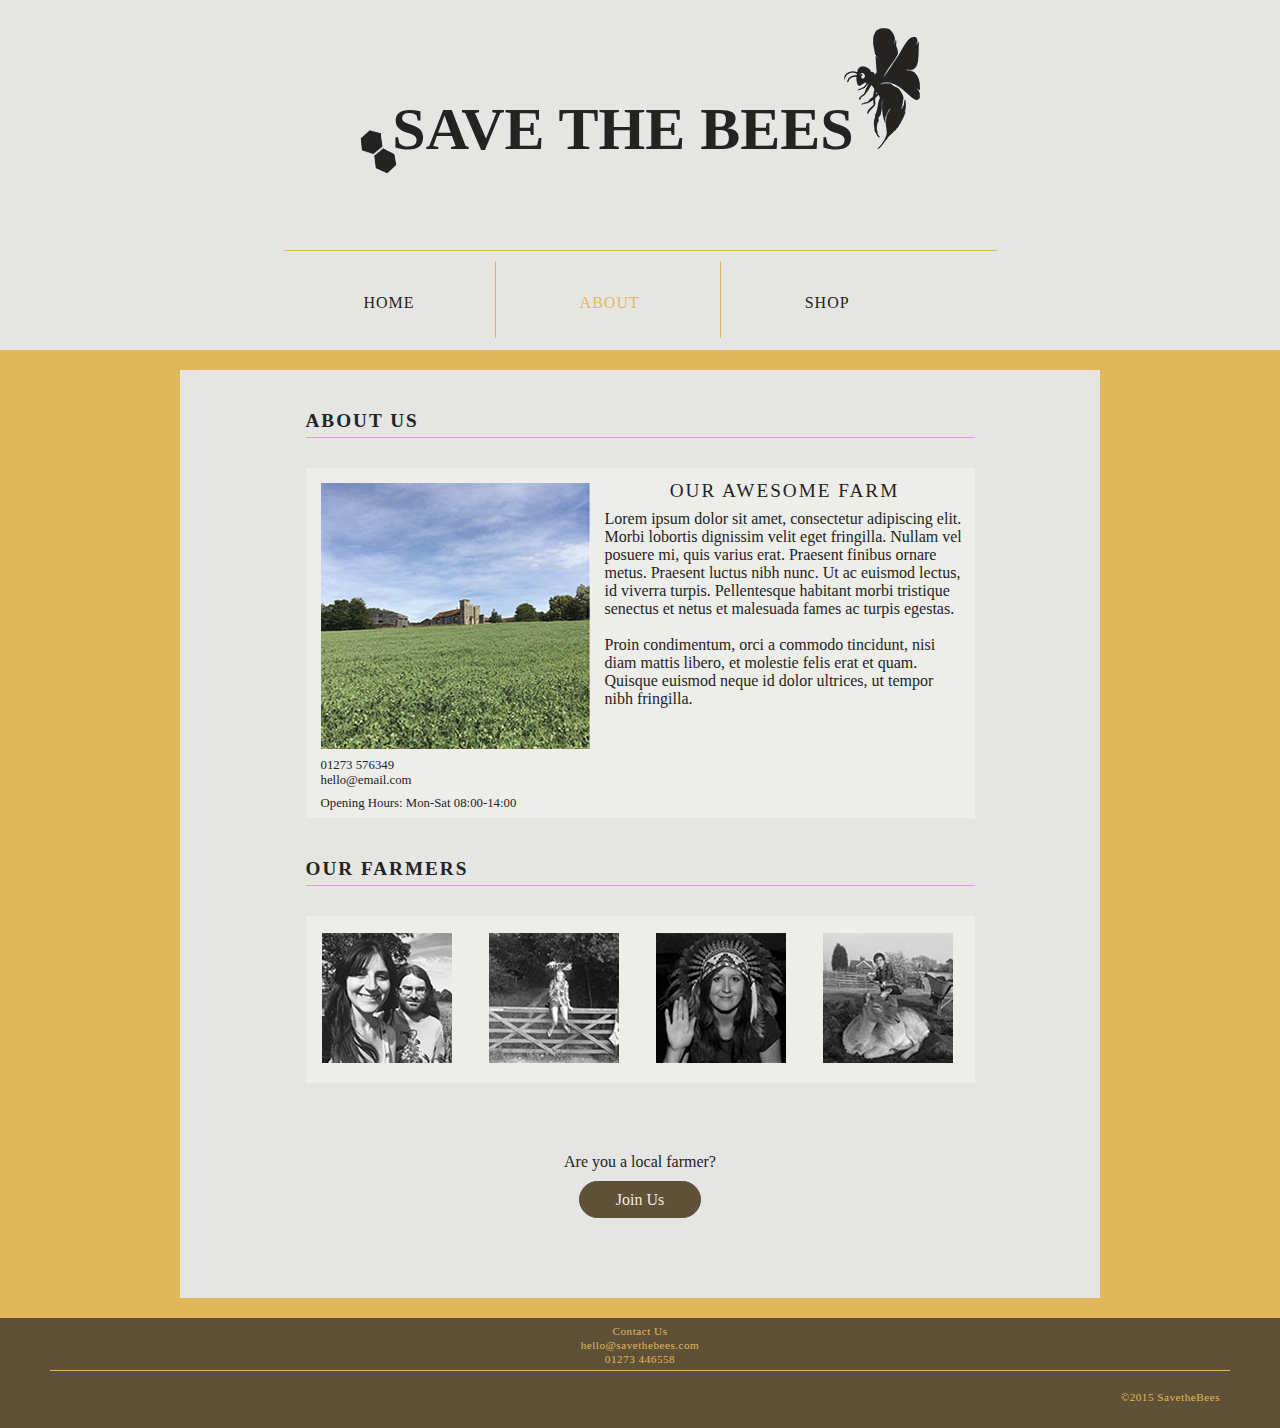
==== about.html @ 03b9f9aa "XHTML Validation changes" ====
<!Doctype html>
<html>

<head>
  <link rel = "stylesheet" type = "text/css" href="index.css" >
  <link rel="shortcut icon" href="images/honey-fav.ico" type="image/x-icon"/>

  <title>Save the Bees</title>
</head>

<body>

  <header class = "container">
      <div id = "logo">
        <h1 id = "title">
          <img id = "comb" src = "images/honeycomb.png" alt = "honeycomb">
           save the bees
          <img id = "bee" src = "images/honeybee.png" alt = "honeybee">
        </h1>
      </div>

      <ul id = "nav-menu">
        <li class = "nav" id = "home"> <a href = "index.html" >home</a></li>
        <li class = "nav" id = "about"> <a href = "about.html" class='active'>about</a></li>
        <li class = "nav"> <a href = "shop.html">shop</a></li>
      </ul>
  </header>

  <div class = "main-container">

    <div class = "panel" id = "about-panel">

      <h3 class = "farm-title" id = "us">about us</h3>

    <div class = "farm">
      <div class = "farm-detail">
        <img src = "images/farm.jpg" alt = "farm"/>
          <div class = "farm-contact">
            <p>01273 576349</p>
            <p><a href = "mailto:hello@email.com">hello@email.com</a></p>
            <p id ="opening">Opening Hours: Mon-Sat 08:00-14:00 </p>
          </div>
      </div>
      <div class = "farm-description">
        <h3>our awesome farm</h3>
        <p>Lorem ipsum dolor sit amet, consectetur adipiscing elit.
        Morbi lobortis dignissim velit eget fringilla. Nullam vel posuere mi,
        quis varius erat. Praesent finibus ornare metus. Praesent luctus nibh
        nunc. Ut ac euismod lectus, id viverra turpis. Pellentesque habitant
        morbi tristique senectus et netus et malesuada fames ac turpis egestas.</p>
        <br />
        <p>Proin condimentum, orci a commodo tincidunt, nisi diam mattis libero, et molestie felis erat et quam. Quisque euismod neque id dolor ultrices, ut tempor nibh fringilla.</p>
      </div>
    </div>

    <h3 class = "farm-title" id = "our-farmers">our farmers</h3>

    <div class = "farmer-pics">
      <div class = "farm-container"><img src = "images/izzyandluke.jpg" alt = "farmersizzyandluke"/><div class = "overlay"><p>Izzy & Luke </p></div>
      </div>

      <div class = "farm-container"><img src = "images/scarlet.jpg" alt = "farmerscarlet"/><div class = "overlay"><p>Scarlet</p></div>
      </div>

      <div class = "farm-container"><img src = "images/nicola.jpg" alt = "farmernicola"/><div class = "overlay"><p>Nicola</p></div>
      </div>

      <div class = "farm-container"><img src = "images/adam.jpg" alt = "farmeradam"/><div class = "overlay"><p>Adam</p></div>
      </div>
    </div>

    <div class = "join-us">
      <p class = "join">Are you a local farmer?</p>
      <p class = "button"><a href = "mailto:hello@savethebees.com">Join Us</a></p>
    </div>

  </div> <!--End of panel-->
  </div> <!--End of Main Container -->

  <footer>
    <div id = "contact-info">
      <p class = "info">Contact Us</p>
      <p class = "info"><a href = "mailto:hello@savethebees.com">hello@savethebees.com</a></p>
      <p class = "info">01273 446558</p>
    </div>
    <p id = "copyright">&copy;2015 SavetheBees</p>
  </footer>

</body>

</html>
---- index.css ----
*{
  margin:0px;
  padding:0px;
}

body {
  background-color: #e0b859;
  font-family: Montserrat; sans-serif;
  color:#242322;

}

h1{
  text-transform: uppercase;
  font-size: 60px;
  font-weight:550;
  text-align:center;
}

h2{
  text-transform:uppercase;
  font-size:3.5em;
  font-weight:400;
  letter-spacing:2px;
  text-align:center;
  padding-bottom:50px;
}

h3{
  text-transform:uppercase;
  font-size:1.2em;
  font-weight:400;
  letter-spacing:2px;
  text-align:center;
}

p{
  font-weight:200;
}

ul{
  display:block;
}

li{
  list-style-type: none;
  font-weight:200;
}

.main-container{
  width:920px;
  position:relative;
  margin:20px auto;
}

.panel{
  background-color:#e5e5e4;
}

/* Links */

a{
  text-decoration:none;
  color:#242322;
}

a:hover{
  color:#e0b859;
  text-decoration:none;
}

a.active{
  color:#e0b859;
   text-decoration:none;
}

/* Title/logo/header */

.container {
  background-color: #e5e5e4;
  height:350px;
  margin:0 auto;
}

#logo{
  height:250px;
  margin:auto auto;

}


#title{
  padding:28px;
  margin:0 auto;

}

#comb{
  margin-right: -20px;
  margin-bottom: -25px;
}

#bee{
  margin-left: -25px;

}

/* Navigation */

#nav-menu{
  width:713px;
  height:100px;
  margin:0 auto;
  border-top: solid 1px #e0b859;
}

#nav-menu .nav{
  display: inline-block;
  padding-top:33px;
  padding-bottom:26px;
  padding-left:80px;
  padding-right:80px;
  text-decoration: none;
  text-transform:uppercase;
  letter-spacing: 1px;
  position:relative;
  font-weight: 400;
}

#home {
  border-right:solid 1px #e0b859;
  margin-top: 10px;
  margin-bottom:20px;
}

#about{
  border-right:solid 1px #e0b859;
  margin-top: 10px;
  margin-bottom:20px;
}

/* Home main body content */

.arrow{
  color:#e5e5e4;
  position: absolute;
  z-index:100;
  top:155px;
  cursor:pointer;
}

.arrow-r{
  left:5px;
}

.arrow-l{
  right:5px;
}

.main-container .slick-slider{
  margin-bottom:20px;
}

.main-container .slick-dots{
  bottom:11px;
}

.main-container .slick-dots li button::before{
  background:url('images/honeycomb-sprite.png') no-repeat 0 0px;
  width:24px;
  height:21px;
  content: "";
}

.main-container .slick-dots li button{
  background:url('images/honeycomb-sprite.png') no-repeat 0 -22px;
  width:24px;
  height:21px;
  opacity:1;
}

.main-container .slick-dots li.slick-active button:before{
  opacity:1;
}


#left-content{
  width:500px;
  padding:34px;
}

.left-text-content{
  padding:5px;
}

#right-content{
  width:250px;
  height:695px;
  padding:40px;
  float:right;
}

#bullet-title{
  border-bottom: solid 1px #e0b859;
  padding-bottom:30px;
}

.bullet{
  margin:0 0 20px 10px;
  padding-left:20px;
  line-height:20px;
  background:url(images/bulletpoint.png)no-repeat left center;
  background-position:left 0 top 4px;
}

#help-image{
  margin:30px 10px;
}

/* About main body content */

#about-panel{
  padding:10px 125.5px;
}

.farm-title{
  font-weight: 600;
  border-bottom: solid 1px #e0b859;
  padding: 30px 0px 5px 0px ;
  text-align:left;
}

#us{
  margin-bottom:30px;
}

.farm{
  background-color:#ededea;
  width:100%;
  height:350px;
}

.farm-detail{
  float:left;
  padding:15px;
}

.farm-description{
  padding:12px 10px;
}

.farm-description h3{
  padding-bottom:8px;
}

.farm-contact{
  padding-top: 5px;
  font-size:0.8em;
}

#opening{
  padding:8px 0;
}

#our-farmers{
  margin-top:10px;
}

.join-us{
  margin:70px auto;
}

.join{
  text-align:center;
  margin:10px;
}

.button a{
  display:block;
  height:35px;
  width:120px;
  background-color: #5f5137;
  border:1px solid #5f5137;
  border-radius: 20px;
  color: #ededea;
  text-align:center;
  font-weight:100;
  line-height: 35px;
  margin:0 auto;
}

.button a:hover{
  color:#e0b859;
  text-decoration:none;
}

.farmer-pics{
  background-color:#ededea;
  margin-top:30px;
  width:100%;
}

.farm-container{
  display:inline-block;
  margin:16.5px;
  position:relative;
}

.overlay{
  position:absolute;
  background-color:#5f5137;
  width:130px;
  height:130px;
  top:0px;
  left:0px;
  opacity:0;
}

.overlay p{
  color: #ededea;
  text-align:center;
  font-weight:200;
  margin-top:55px;
  padding:5px;
  background-color:#5f5137;
}

.farm-container:hover .overlay {
  opacity:0.8;
}

.farm-container:hover .overlay p{
  opacity:1;
}


/*Shop main body content*/

#shop-container{
  height:580px;
}

#shop-container img{
  position:absolute;
  margin:45px 20px;
}

#shop-container h2{
  font-size: 2em;
  padding:10px;
  float:right;
  margin:26px 125px;
  position:relative;
  text-transform: none;
}

#shop-container h3{
  float:right;
  position:relative;
  margin:78px -300px;
  margin-bottom: 0;
  text-transform: none;
  font-weight: 100;
}

#shop-container p{
  float:right;
  width:420px;
}

.honey-description{
  margin:120px -448px;
}

.shop-description{
  margin:180px -448px;
}

.price{
  margin:280px -448px;
  font-weight: 500;
  font-size: 1.2em;
}

.cart-button{
  position: relative;
  margin:360px -447px;
  margin-bottom:0;
  text-align:center;
  padding:14px 2px;
  background-color: #000;
  color:#ededea;
  border-radius: 5px;
}

.cart-button a{
  color:#ededea;
}

.cart-button a:hover{
  color:#e0b859;
  text-decoration:none;
}


/* Find honey farm/google map */

#find-farm{
  margin:20px 0;
  padding:20px;
}

#honeyfarm-text{
  padding-bottom: 50px;
}

#find-farm h3{
  border-bottom: solid 1px #e0b859;
  font-weight: 500;
  padding:10px 0 20px;
  width:400px;
  float:right;

}

#find-farm p {
  padding-top:80px;
}

#map{
  width:460px;
  height:340px;
  float:left;
  margin-right: 20px;
}

/* Footer Section */

footer{
  background-color:#5f5137;
  height:110px;
}

.info{
  color:#e0b859;
  font-size: 0.7em;
  text-align:center;
  margin:0 auto;
  padding-top:2px;

}

.info a {
  color:#e0b859;
}

#contact-info{
  padding:5px;
  border-bottom: solid 1px #e0b859;
  margin-right:50px;
  margin-left:50px;
  letter-spacing:0.5px;
}

#copyright{
  color:#e0b859;
  font-size: 0.7em;
  text-align: right;
  margin-right: 60px;
  margin-top:20px;
  letter-spacing:0.5px;
}
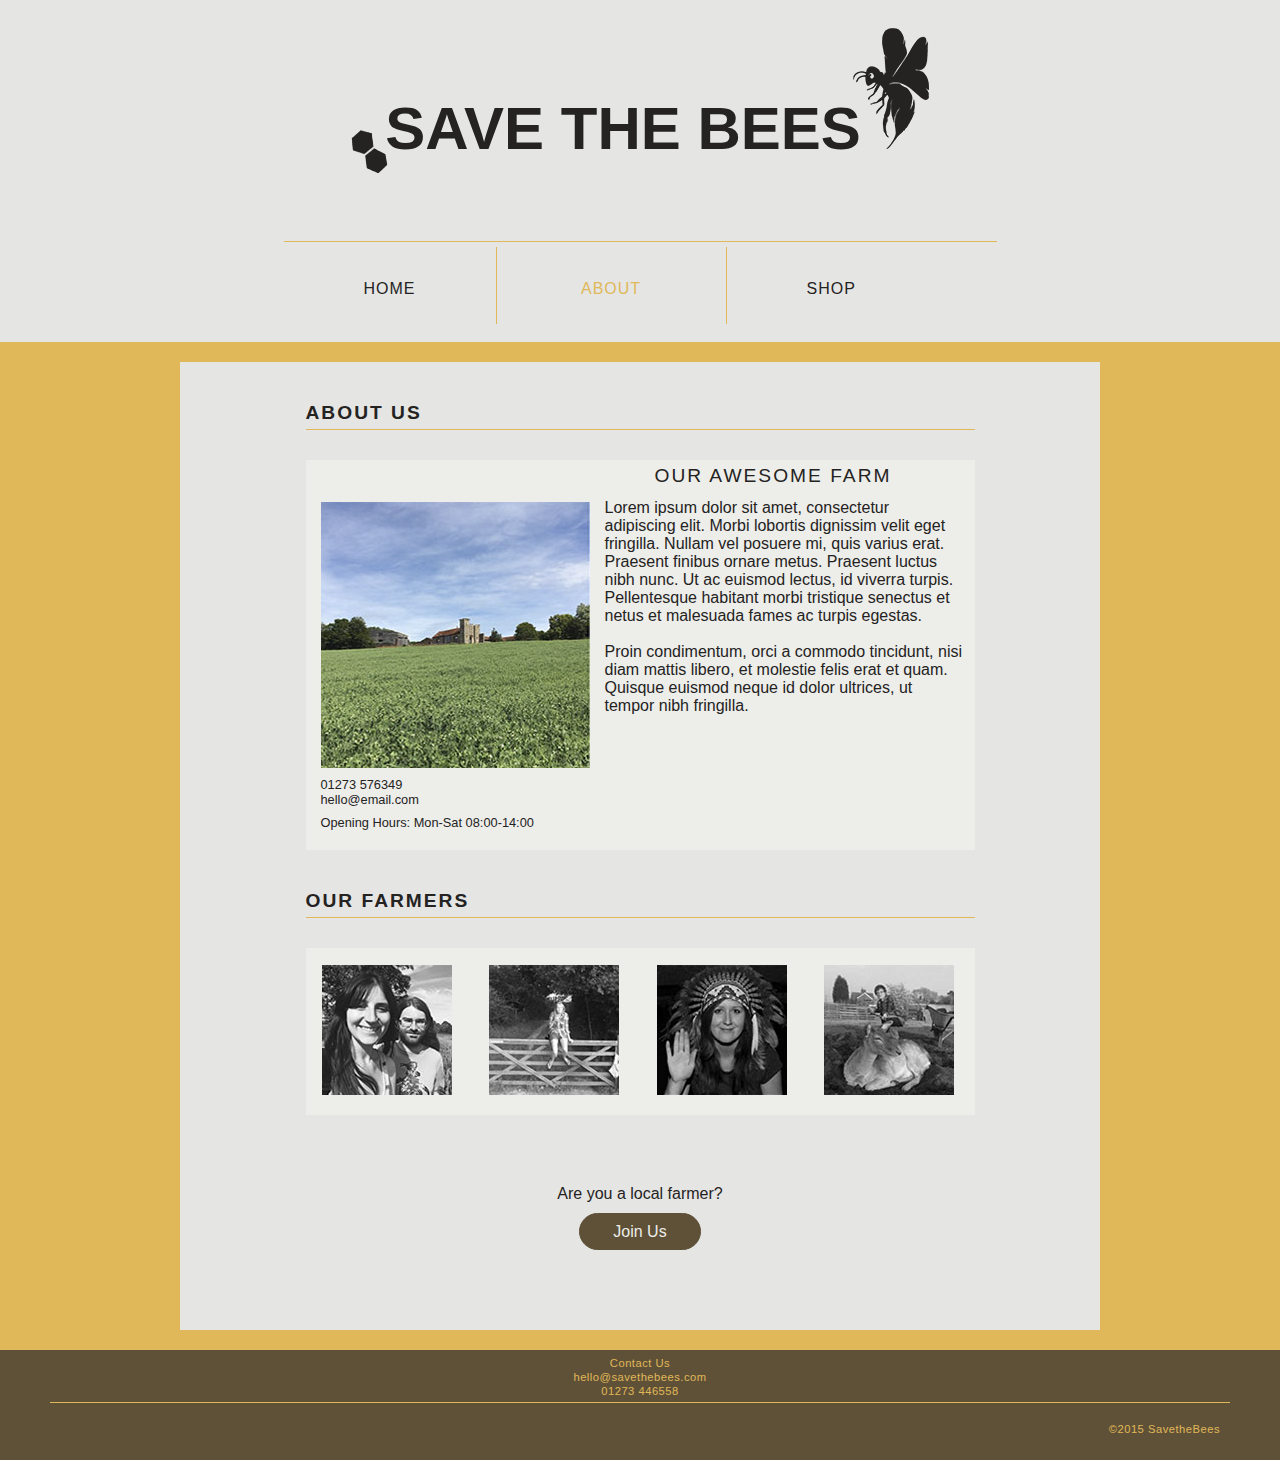
==== commit c254767d: "Started responsive media queries for about page. Moved order of 'about us' html so it scales better " ====
--- a/about.html
+++ b/about.html
@@ -5,6 +5,7 @@
   <link rel = "stylesheet" type = "text/css" href="index.css" >
   <link rel="shortcut icon" href="images/honey-fav.ico" type="image/x-icon"/>
 
+  <meta name="viewport" content="width=device-width, initial-scale=1">
   <title>Save the Bees</title>
 </head>
 
@@ -22,7 +23,7 @@
       <ul id = "nav-menu">
         <li class = "nav" id = "home"> <a href = "index.html" >home</a></li>
         <li class = "nav" id = "about"> <a href = "about.html" class='active'>about</a></li>
-        <li class = "nav"> <a href = "shop.html">shop</a></li>
+        <li class = "nav" id = "shop"> <a href = "shop.html">shop</a></li>
       </ul>
   </header>
 
@@ -33,16 +34,16 @@
       <h3 class = "farm-title" id = "us">about us</h3>
 
     <div class = "farm">
+      <h3 id = "awesome-farm">our awesome farm</h3>
       <div class = "farm-detail">
         <img src = "images/farm.jpg" alt = "farm"/>
-          <div class = "farm-contact">
-            <p>01273 576349</p>
-            <p><a href = "mailto:hello@email.com">hello@email.com</a></p>
-            <p id ="opening">Opening Hours: Mon-Sat 08:00-14:00 </p>
-          </div>
+        <div class = "farm-contact">
+          <p>01273 576349</p>
+          <p><a href = "mailto:hello@email.com">hello@email.com</a></p>
+          <p id ="opening">Opening Hours: Mon-Sat 08:00-14:00 </p>
+        </div>
       </div>
       <div class = "farm-description">
-        <h3>our awesome farm</h3>
         <p>Lorem ipsum dolor sit amet, consectetur adipiscing elit.
         Morbi lobortis dignissim velit eget fringilla. Nullam vel posuere mi,
         quis varius erat. Praesent finibus ornare metus. Praesent luctus nibh
--- a/index.css
+++ b/index.css
@@ -5,9 +5,13 @@
 
 body {
   background-color: #e0b859;
-  font-family: Montserrat; sans-serif;
+  font-family: Montserrat,helvetica,sans-serif;
   color:#242322;
 
+}
+
+img{
+  max-width:100%;
 }
 
 h1{
@@ -48,13 +52,15 @@
 }
 
 .main-container{
-  width:920px;
+  max-width:920px;
+  width:100%;
   position:relative;
   margin:20px auto;
 }
 
 .panel{
   background-color:#e5e5e4;
+  margin-bottom:20px;
 }
 
 /* Links */
@@ -78,21 +84,18 @@
 
 .container {
   background-color: #e5e5e4;
-  height:350px;
   margin:0 auto;
 }
 
 #logo{
-  height:250px;
   margin:auto auto;
-
-}
-
+  width:100%;
+  padding-bottom:50px;
+}
 
 #title{
   padding:28px;
   margin:0 auto;
-
 }
 
 #comb{
@@ -102,13 +105,13 @@
 
 #bee{
   margin-left: -25px;
-
 }
 
 /* Navigation */
 
 #nav-menu{
-  width:713px;
+  max-width:713px;
+  width:100%;
   height:100px;
   margin:0 auto;
   border-top: solid 1px #e0b859;
@@ -116,27 +119,20 @@
 
 #nav-menu .nav{
   display: inline-block;
-  padding-top:33px;
-  padding-bottom:26px;
-  padding-left:80px;
-  padding-right:80px;
+  padding:33px 80px 26px 80px;
   text-decoration: none;
   text-transform:uppercase;
   letter-spacing: 1px;
-  position:relative;
   font-weight: 400;
+    margin:5px 0px;
 }
 
 #home {
   border-right:solid 1px #e0b859;
-  margin-top: 10px;
-  margin-bottom:20px;
-}
-
-#about{
-  border-right:solid 1px #e0b859;
-  margin-top: 10px;
-  margin-bottom:20px;
+}
+
+#shop{
+  border-left:solid 1px #e0b859;
 }
 
 /* Home main body content */
@@ -185,8 +181,9 @@
 
 
 #left-content{
-  width:500px;
+  max-width:500px;
   padding:34px;
+  float:left;
 }
 
 .left-text-content{
@@ -194,9 +191,8 @@
 }
 
 #right-content{
-  width:250px;
-  height:695px;
-  padding:40px;
+  max-width:250px;
+  padding:40px 40px 24px 40px;
   float:right;
 }
 
@@ -237,7 +233,12 @@
 .farm{
   background-color:#ededea;
   width:100%;
-  height:350px;
+  height:390px;
+}
+
+#awesome-farm{
+  text-align:right;
+  padding:5px 83px 0px 0px;
 }
 
 .farm-detail{
@@ -439,6 +440,7 @@
 footer{
   background-color:#5f5137;
   height:110px;
+  clear:both;
 }
 
 .info{
@@ -471,8 +473,222 @@
   letter-spacing:0.5px;
 }
 
-
-
-
-
-
+  /* Media Queries */
+@media (max-width:399px){
+  .main-container{
+    width:93%;
+    margin:10px auto;
+  }
+
+  #left-content{
+    max-width:inherit;
+    float:none;
+    padding:18px;
+  }
+
+  h2{
+    font-size:2.1em;
+    padding-bottom:20px;
+  }
+
+  #help-image{
+    margin:30px auto;
+  }
+
+  #logo{
+    width:65%;
+  }
+
+  #title{
+    font-size:3em;
+    padding:10px;
+  }
+
+  #logo{
+    padding-bottom:10px;
+  }
+
+  #nav-menu{
+    width:90%;
+    margin:0 auto;
+  }
+
+  #nav-menu .nav{
+    padding:14px 18px;
+    font-size:0.7em;
+  }
+
+  .main-container .fa-4x{
+    font-size:2.5em;
+  }
+
+  .arrow{
+    top:40px;
+  }
+
+/* About */
+  #about-panel{
+  padding:10px;
+  }
+
+  .farm{
+  height:inherit;
+  }
+
+  h3{
+  padding:10px 0px 5px;
+  }
+}
+
+@media (min-width:400px)and (max-width:579px){
+  .main-container{
+    width:93%;
+    margin:10px auto;
+  }
+
+  #left-content{
+    max-width:inherit;
+    padding:20px;
+    float:none;
+  }
+
+  #right-content{
+    width:90%;
+    margin:20px auto;
+    float:none;
+  }
+
+  h2{
+    font-size:2.5em;
+    padding-bottom:30px;
+  }
+
+  .main-container .slick-slider{
+    margin:15px 0px ;
+  }
+
+  #nav-menu{
+  width:93%;
+  margin:0 auto;
+  }
+
+  #logo{
+    padding-bottom:10px;
+  }
+
+  #nav-menu .nav{
+  padding:16px 24px;
+  font-weight:300;
+  }
+
+  .arrow{
+    top:50px;
+  }
+
+  .main-container .fa-4x{
+    font-size:3em;
+  }
+}
+
+@media (min-width:580px) and (max-width:600px){
+  .main-container{
+    width:95%;
+    margin:10px auto;
+  }
+
+  #left-content{
+    width:90%;
+    padding:28px;
+    float:none;
+  }
+
+  #right-content{
+    width:100%;
+    padding:40px;
+    margin:20px auto;
+    float:inherit;
+  }
+
+  .arrow{
+    top:90px;
+  }
+
+  #logo{
+    padding-bottom:10px;
+  }
+
+  #nav-menu{
+    width:90%;
+    margin:0 auto;
+  }
+
+  #nav-menu .nav{
+    padding:25px 55px;
+  }
+
+  #title{
+    padding:23px 126px;
+  }
+
+  h1{
+    font-size:3.8em;
+  }
+}
+
+@media (min-width:601px) and (max-width:699px){
+  .main-container{
+    width:96%;
+    margin:20px auto;
+  }
+
+  #logo{
+    padding-bottom:20px;
+  }
+
+  #nav-menu{
+    width:86%;
+  }
+
+  #nav-menu .nav{
+    padding:33px 50px 26px 50px;
+  }
+
+  #left-content{
+    float:none;
+    max-width:inherit;
+  }
+
+  #right-content{
+    float:none;
+    margin:auto;
+  }
+}
+
+@media (min-width:700px) and (max-width:912px){
+  .main-container{
+    width:96%;
+    margin:20px auto;
+  }
+
+  #left-content{
+    max-width:inherit;
+    padding:34px 30px;
+    float:none;
+  }
+
+  #right-content{
+    float:none;
+    margin:0px auto;
+  }
+}
+
+@media (min-width:914px) and (max-width:960px){
+  .main-container{
+    width:98%;
+    margin:20px auto;
+  }
+}
+
+
+
+
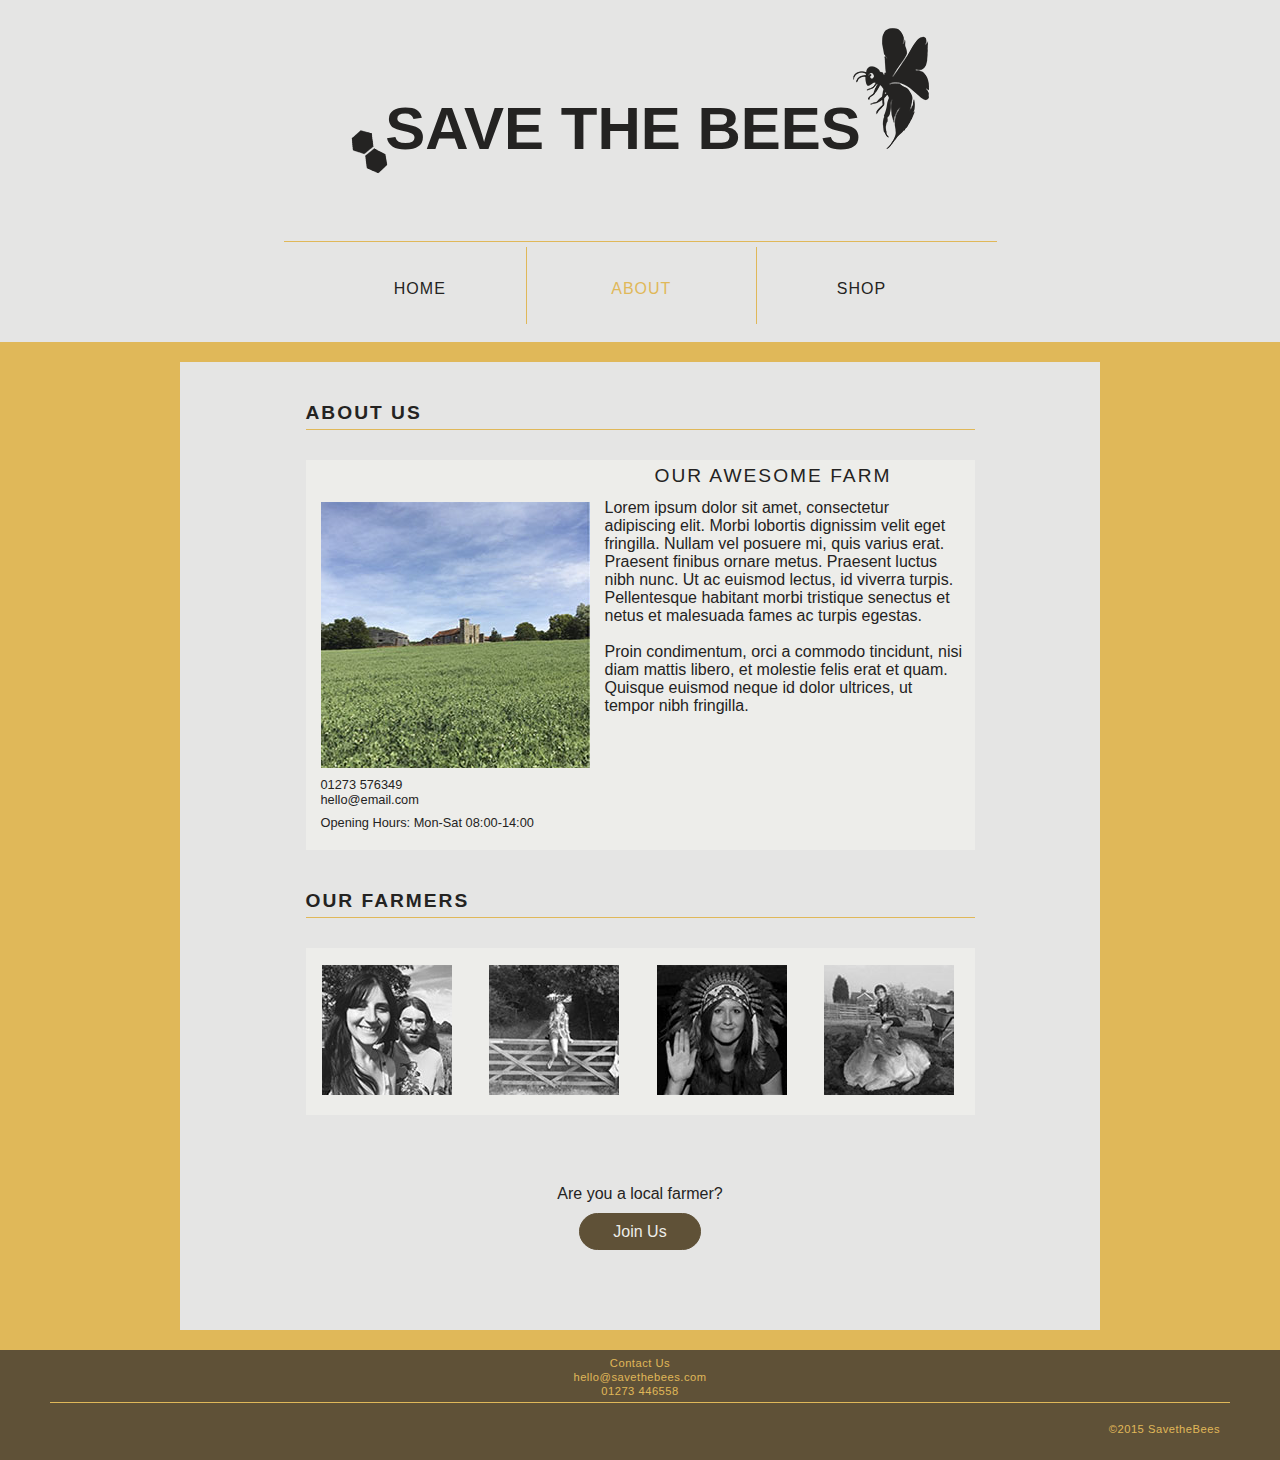
==== commit 442c30fb: "Added div around navigation menu to centre properly and improve scaling" ====
--- a/about.html
+++ b/about.html
@@ -20,11 +20,13 @@
         </h1>
       </div>
 
-      <ul id = "nav-menu">
-        <li class = "nav" id = "home"> <a href = "index.html" >home</a></li>
-        <li class = "nav" id = "about"> <a href = "about.html" class='active'>about</a></li>
-        <li class = "nav" id = "shop"> <a href = "shop.html">shop</a></li>
-      </ul>
+      <div class = "nav-container">
+        <ul id = "nav-menu">
+          <li class = "nav" id = "home"> <a href = "index.html" >home</a></li>
+          <li class = "nav" id = "about"> <a href = "about.html" class='active'>about</a></li>
+          <li class = "nav" id = "shop"> <a href = "shop.html">shop</a></li>
+        </ul>
+      </div>
   </header>
 
   <div class = "main-container">
--- a/index.css
+++ b/index.css
@@ -58,6 +58,11 @@
   margin:20px auto;
 }
 
+.nav-container{
+  max-width:713px;
+  margin:0 auto;
+}
+
 .panel{
   background-color:#e5e5e4;
   margin-bottom:20px;
@@ -110,10 +115,8 @@
 /* Navigation */
 
 #nav-menu{
-  max-width:713px;
-  width:100%;
   height:100px;
-  margin:0 auto;
+  text-align:center;
   border-top: solid 1px #e0b859;
 }
 
@@ -486,6 +489,14 @@
     padding:18px;
   }
 
+  #left-content p{
+    font-size:0.9em;
+  }
+
+  #right-content li{
+    font-size: 0.9em;
+  }
+
   h2{
     font-size:2.1em;
     padding-bottom:20px;
@@ -510,7 +521,6 @@
 
   #nav-menu{
     width:90%;
-    margin:0 auto;
   }
 
   #nav-menu .nav{
@@ -535,8 +545,17 @@
   height:inherit;
   }
 
-  h3{
-  padding:10px 0px 5px;
+  #awesome-farm{
+    text-align:center;
+    padding:10px 0px 0px;
+  }
+
+  .farm-contact{
+    font-size:0.6em;
+  }
+
+  .farm-description p{
+    font-size:0.9em;
   }
 }
 
@@ -569,7 +588,6 @@
 
   #nav-menu{
   width:93%;
-  margin:0 auto;
   }
 
   #logo{
@@ -619,7 +637,6 @@
 
   #nav-menu{
     width:90%;
-    margin:0 auto;
   }
 
   #nav-menu .nav{
